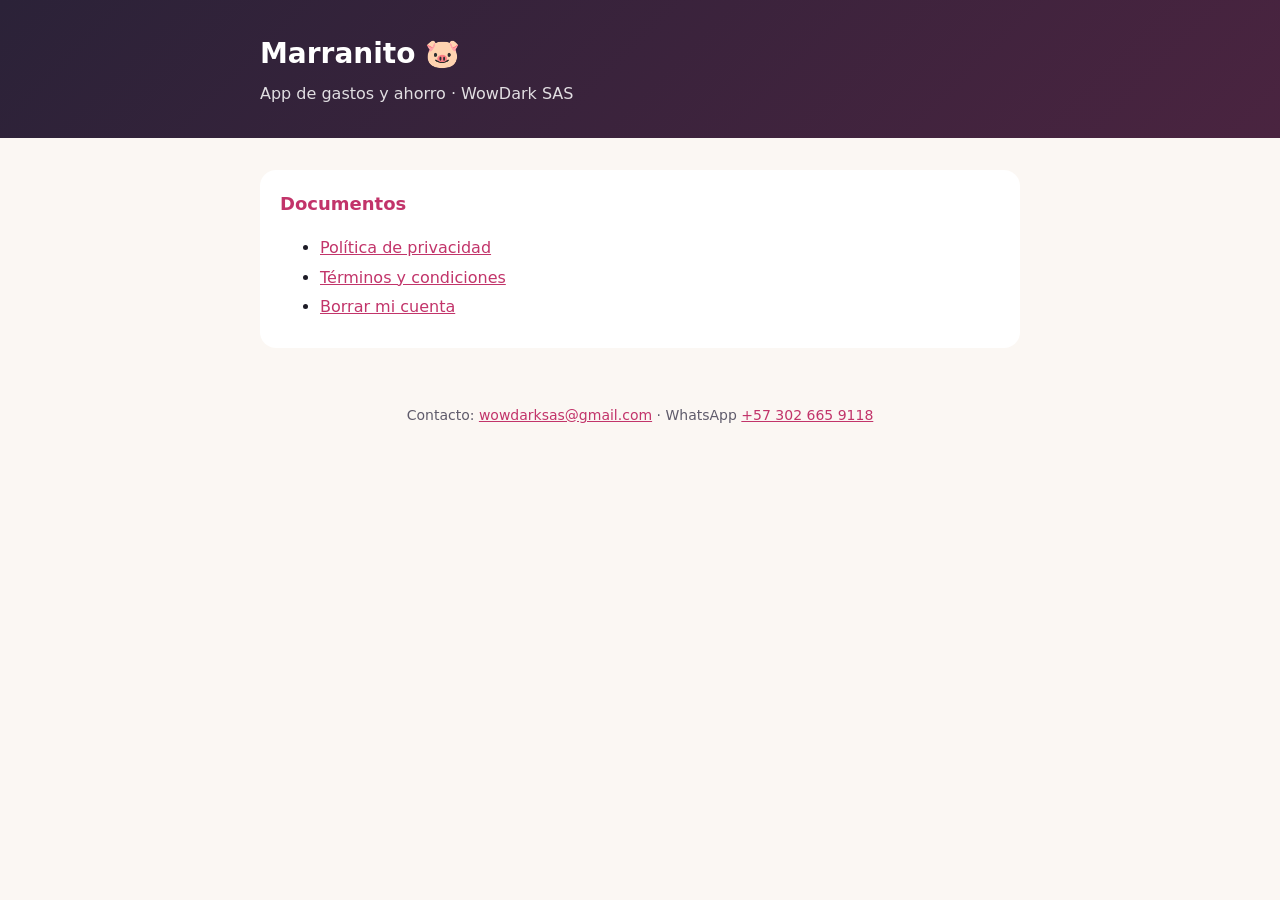
==== index.html @ f9ed7191 "Política de privacidad, términos y borrar cuenta de Marranito" ====
<!DOCTYPE html>
<html lang="es">
<head>
<meta charset="utf-8">
<meta name="viewport" content="width=device-width, initial-scale=1">
<title>Marranito · Documentos</title>
<link rel="stylesheet" href="estilo.css">
</head>
<body>
<header><div class="ancho">
  <h1>Marranito 🐷</h1>
  <p>App de gastos y ahorro · WowDark SAS</p>
</div></header>
<main>
<section>
  <h2>Documentos</h2>
  <ul>
    <li><a href="privacidad.html">Política de privacidad</a></li>
    <li><a href="terminos.html">Términos y condiciones</a></li>
    <li><a href="borrar-cuenta.html">Borrar mi cuenta</a></li>
  </ul>
</section>
</main>
<footer>Contacto: <a href="mailto:wowdarksas@gmail.com">wowdarksas@gmail.com</a> · WhatsApp <a href="https://wa.me/573026659118">+57 302 665 9118</a></footer>
</body>
</html>
---- estilo.css ----
:root { --marca: #C2346A; --texto: #1D1B26; --suave: #5F5B6B; --fondo: #FBF7F3; --tarjeta: #FFFFFF; }
@media (prefers-color-scheme: dark) {
  :root { --marca: #FF8FB4; --texto: #F2EEF6; --suave: #B7B0C3; --fondo: #15131C; --tarjeta: #201D29; }
}
body { margin: 0; background: var(--fondo); color: var(--texto); font: 16px/1.6 system-ui, -apple-system, "Segoe UI", Roboto, sans-serif; }
header { background: linear-gradient(135deg, #2B2238, #4A2440); color: #fff; padding: 32px 16px; }
header .ancho { max-width: 760px; margin: 0 auto; }
header h1 { margin: 0; font-size: 28px; }
header p { margin: 4px 0 0; opacity: 0.85; }
main { max-width: 760px; margin: 0 auto; padding: 16px; }
section { background: var(--tarjeta); border-radius: 16px; padding: 4px 20px 12px; margin: 16px 0; }
h2 { color: var(--marca); font-size: 18px; margin: 16px 0 4px; }
li { margin: 4px 0; }
a { color: var(--marca); }
.resumen { border-left: 4px solid var(--marca); }
footer { color: var(--suave); font-size: 14px; text-align: center; padding: 24px 16px 40px; }
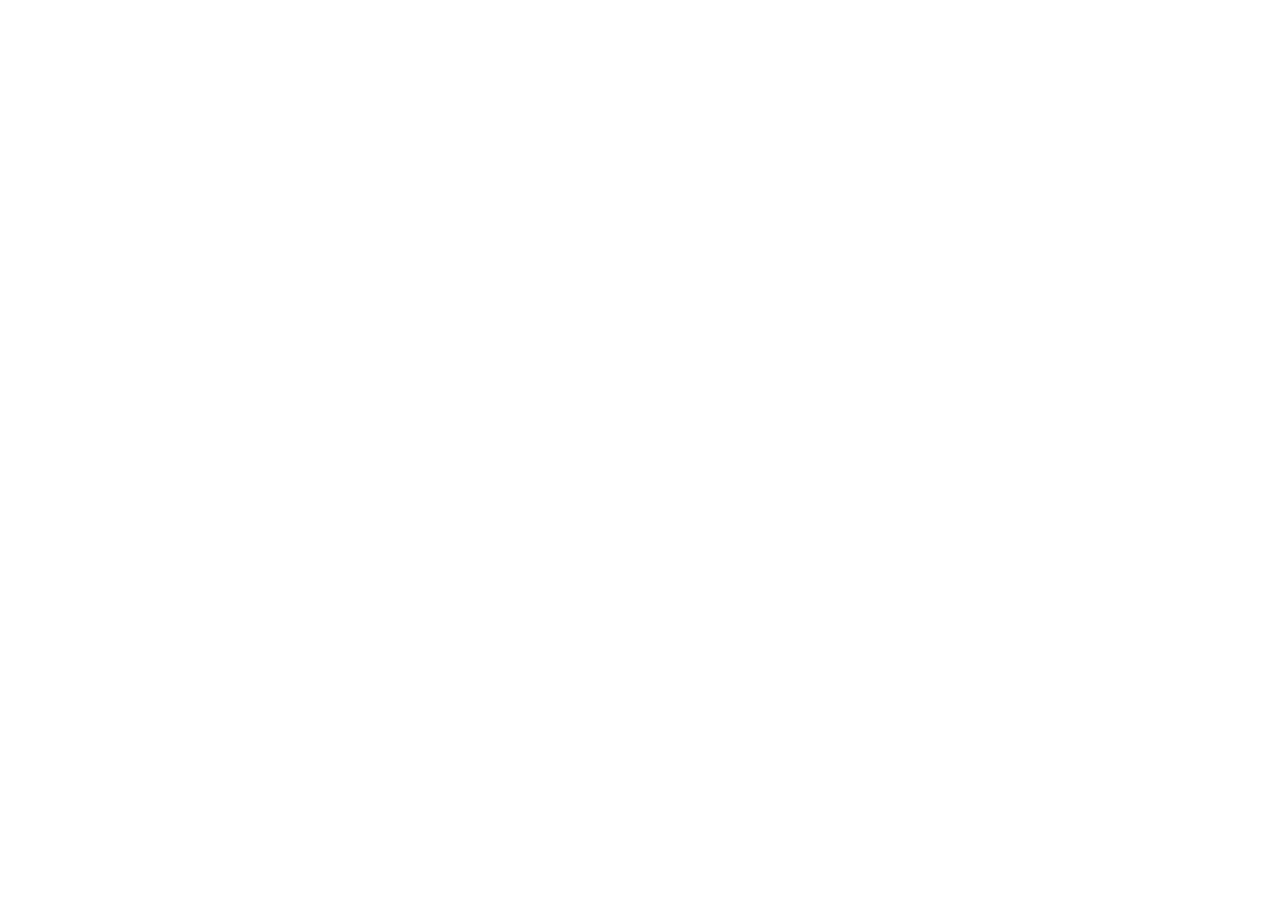
==== commit eb5c1d79: "Las páginas se mudaron a wowdarksas.com/marranito: aquí solo llevan allá Co-Authored-By: Claude Opus" ====
--- a/index.html
+++ b/index.html
@@ -3,24 +3,13 @@
 <head>
 <meta charset="utf-8">
 <meta name="viewport" content="width=device-width, initial-scale=1">
-<title>Marranito · Documentos</title>
+<title>Marranito · Marranito</title>
+<link rel="canonical" href="https://wowdarksas.com/marranito/">
+<meta http-equiv="refresh" content="0; url=https://wowdarksas.com/marranito/">
+<script>location.replace('https://wowdarksas.com/marranito/' + location.hash);</script>
 <link rel="stylesheet" href="estilo.css">
 </head>
 <body>
-<header><div class="ancho">
-  <h1>Marranito 🐷</h1>
-  <p>App de gastos y ahorro · WowDark SAS</p>
-</div></header>
-<main>
-<section>
-  <h2>Documentos</h2>
-  <ul>
-    <li><a href="privacidad.html">Política de privacidad</a></li>
-    <li><a href="terminos.html">Términos y condiciones</a></li>
-    <li><a href="borrar-cuenta.html">Borrar mi cuenta</a></li>
-  </ul>
-</section>
-</main>
-<footer>Contacto: <a href="mailto:wowdarksas@gmail.com">wowdarksas@gmail.com</a> · WhatsApp <a href="https://wa.me/573026659118">+57 302 665 9118</a></footer>
+<main><p>Esta página ahora está en <a href="https://wowdarksas.com/marranito/">wowdarksas.com/marranito/</a>.</p></main>
 </body>
 </html>
